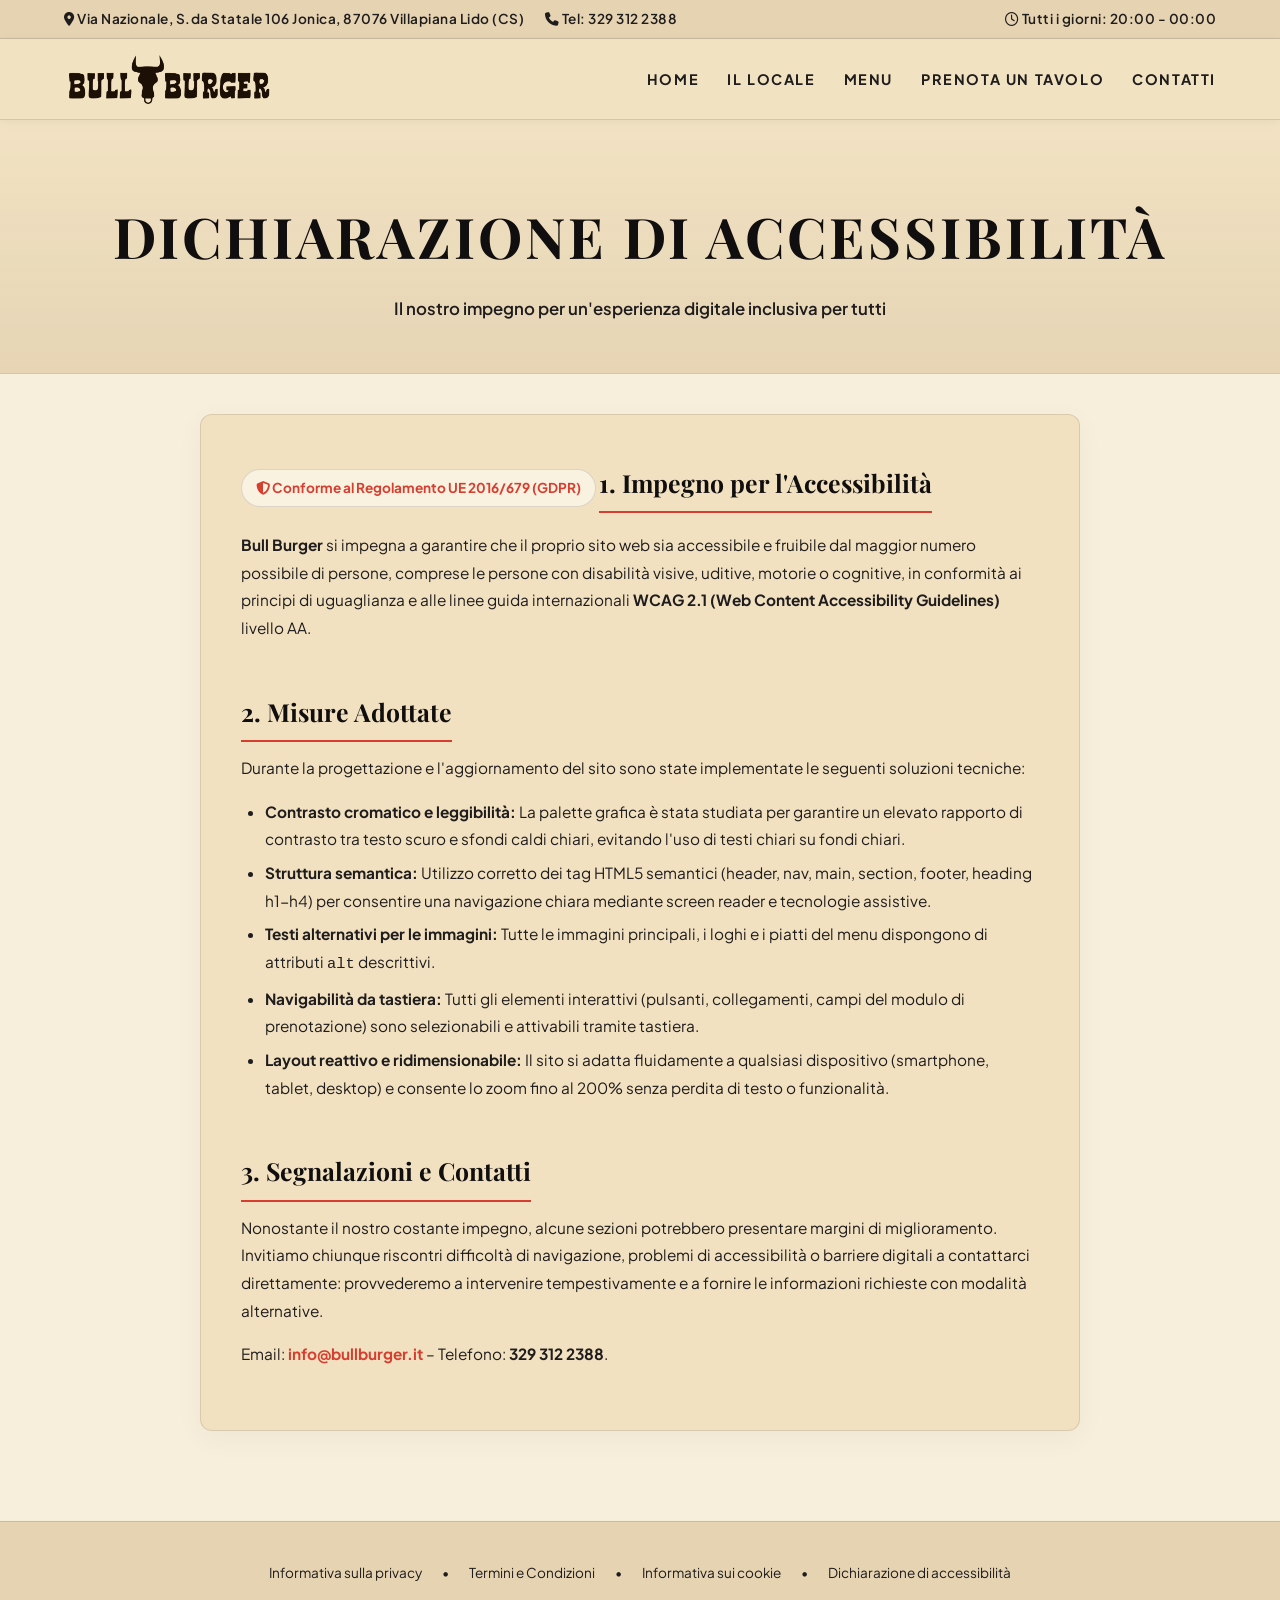
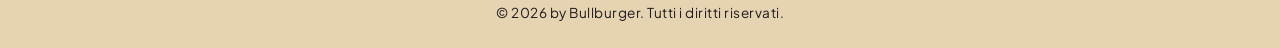
==== accessibilita.html @ 43a8c0fd "Messa a norma completa: Privacy Policy, Termini, Cookie Policy, Accessibilita e banner GDPR" ====
<!DOCTYPE html>
<html lang="it">
<head>
  <meta charset="UTF-8">
  <meta name="viewport" content="width=device-width, initial-scale=1.0">
  <title>DICHIARAZIONE DI ACCESSIBILITÀ | Bullburger</title>
  
  <!-- Favicon & Icona Safari / Apple Touch -->
  <link rel="icon" type="image/png" href="foto/icon.png">
  <link rel="shortcut icon" type="image/png" href="foto/icon.png">
  <link rel="apple-touch-icon" href="foto/icon.png">
  
  <!-- Font Google -->
  <link rel="preconnect" href="https://fonts.googleapis.com">
  <link rel="preconnect" href="https://fonts.gstatic.com" crossorigin>
  <link href="https://fonts.googleapis.com/css2?family=Playfair+Display:ital,wght@0,500;0,700;0,900;1,400&family=Plus+Jakarta+Sans:wght@300;400;500;600;700;800&display=swap" rel="stylesheet">
  
  <!-- Icone FontAwesome -->
  <link rel="stylesheet" href="https://cdnjs.cloudflare.com/ajax/libs/font-awesome/6.5.1/css/all.min.css">
  
  <!-- Stili -->
  <link rel="stylesheet" href="css/styles.css">

  <style>
    .legal-container {
      max-width: 920px;
      margin: 40px auto 90px;
      padding: 0 20px;
    }
    .legal-card {
      background-color: var(--bg-card, #f1e1c0);
      border: 1.5px solid var(--border-card, rgba(43, 39, 41, 0.12));
      border-radius: 12px;
      padding: 46px 40px;
      box-shadow: 0 8px 30px rgba(0, 0, 0, 0.04);
      color: var(--text-dark, #110e0f);
      line-height: 1.8;
    }
    .legal-card h2 {
      font-family: var(--font-serif);
      font-size: 1.55rem;
      margin: 32px 0 12px;
      color: var(--text-dark);
      border-bottom: 2px solid var(--accent-red);
      padding-bottom: 6px;
      display: inline-block;
    }
    .legal-card h2:first-of-type {
      margin-top: 0;
    }
    .legal-card h3 {
      font-size: 1.15rem;
      margin: 20px 0 8px;
      color: var(--text-dark);
    }
    .legal-card p, .legal-card ul {
      margin-bottom: 16px;
      font-size: 0.96rem;
      color: var(--text-main);
    }
    .legal-card ul {
      padding-left: 24px;
    }
    .legal-card li {
      margin-bottom: 6px;
    }
    .legal-badge {
      display: inline-block;
      background: #faf2e1;
      border: 1px solid rgba(43, 39, 41, 0.15);
      padding: 6px 14px;
      border-radius: 20px;
      font-size: 0.85rem;
      font-weight: 700;
      color: var(--accent-red);
      margin-bottom: 24px;
    }
    @media (max-width: 768px) {
      .legal-card {
        padding: 28px 20px;
      }
      .legal-card h2 {
        font-size: 1.35rem;
      }
    }
  </style>
</head>
<body>

  <!-- Barra Superiore Info Contatto -->
  <div class="top-bar">
    <div class="container">
      <div class="top-bar-contact">
        <span><i class="fa-solid fa-location-dot"></i> <a href="https://www.google.com/maps/place/Bull+Burger/@39.8053935,16.3968208,13z/data=!4m21!1m14!4m13!1m4!2m2!1d16.3879341!2d39.8195049!4e1!1m6!1m2!1s0x133f5fc4a03ec043:0x80ad513960d73089!2sBull+Burger,+Via+Nazionale,+S.da+Statale+106+Jonica,+87076+Villapiana+Lido+CS!2m2!1d16.4871083!2d39.8060219!3e0!3m5!1s0x133f5fc4a03ec043:0x80ad513960d73089!8m2!3d39.8060219!4d16.4871083!16s%2Fg%2F11gjj9by7s?entry=ttu" target="_blank" rel="noopener" class="topbar-address-link" data-contact-address>Via Nazionale, S.da Statale 106 Jonica, 87076 Villapiana Lido (CS)</a></span>
        <span><i class="fa-solid fa-phone"></i> Tel: <a href="tel:3293122388" data-contact-phone>329 312 2388</a></span>
      </div>
      <div class="top-bar-hours">
        <span><i class="fa-regular fa-clock"></i> <span data-contact-hours>Tutti i giorni: 20:00 - 00:00</span></span>
      </div>
    </div>
  </div>

  <!-- Barra di Navigazione Principale -->
  <nav class="navbar">
    <div class="container nav-container">
      <a href="index.html" class="brand-logo" aria-label="Bullburger Home">
        <img src="foto/logo-2.png" alt="Bullburger" class="navbar-logo-img">
      </a>

      <ul class="nav-links">
        <li><a href="index.html">HOME</a></li>
        <li><a href="index.html#il-locale">IL LOCALE</a></li>
        <li><a href="menu.html">MENU</a></li>
        <li><a href="prenota.html">PRENOTA UN TAVOLO</a></li>
        <li><a href="index.html#contatti">CONTATTI</a></li>
      </ul>

      <button class="mobile-toggle" aria-label="Menu Mobile">
        <i class="fa-solid fa-bars"></i>
      </button>
    </div>
  </nav>

  <!-- Banner Pagina -->
  <section class="page-banner">
    <div class="container">
      <h1 class="page-banner-title">DICHIARAZIONE DI ACCESSIBILITÀ</h1>
      <p class="page-banner-subtitle">Il nostro impegno per un'esperienza digitale inclusiva per tutti</p>
    </div>
  </section>

  <!-- Contenuto Legale -->
  <main class="legal-container">
    <div class="legal-card">
      <div class="legal-badge"><i class="fa-solid fa-shield-halved"></i> Conforme al Regolamento UE 2016/679 (GDPR)</div>
      
<h2>1. Impegno per l'Accessibilità</h2>
<p><strong>Bull Burger</strong> si impegna a garantire che il proprio sito web sia accessibile e fruibile dal maggior numero possibile di persone, comprese le persone con disabilità visive, uditive, motorie o cognitive, in conformità ai principi di uguaglianza e alle linee guida internazionali <strong>WCAG 2.1 (Web Content Accessibility Guidelines)</strong> livello AA.</p>

<h2>2. Misure Adottate</h2>
<p>Durante la progettazione e l'aggiornamento del sito sono state implementate le seguenti soluzioni tecniche:</p>
<ul>
  <li><strong>Contrasto cromatico e leggibilità:</strong> La palette grafica è stata studiata per garantire un elevato rapporto di contrasto tra testo scuro e sfondi caldi chiari, evitando l'uso di testi chiari su fondi chiari.</li>
  <li><strong>Struttura semantica:</strong> Utilizzo corretto dei tag HTML5 semantici (header, nav, main, section, footer, heading h1-h4) per consentire una navigazione chiara mediante screen reader e tecnologie assistive.</li>
  <li><strong>Testi alternativi per le immagini:</strong> Tutte le immagini principali, i loghi e i piatti del menu dispongono di attributi <code>alt</code> descrittivi.</li>
  <li><strong>Navigabilità da tastiera:</strong> Tutti gli elementi interattivi (pulsanti, collegamenti, campi del modulo di prenotazione) sono selezionabili e attivabili tramite tastiera.</li>
  <li><strong>Layout reattivo e ridimensionabile:</strong> Il sito si adatta fluidamente a qualsiasi dispositivo (smartphone, tablet, desktop) e consente lo zoom fino al 200% senza perdita di testo o funzionalità.</li>
</ul>

<h2>3. Segnalazioni e Contatti</h2>
<p>Nonostante il nostro costante impegno, alcune sezioni potrebbero presentare margini di miglioramento. Invitiamo chiunque riscontri difficoltà di navigazione, problemi di accessibilità o barriere digitali a contattarci direttamente: provvederemo a intervenire tempestivamente e a fornire le informazioni richieste con modalità alternative.</p>
<p>Email: <a href="mailto:info@bullburger.it" style="color: var(--accent-red); font-weight: 700;">info@bullburger.it</a> – Telefono: <strong>329 312 2388</strong>.</p>

    </div>
  </main>

  <!-- Footer -->
  <footer class="footer">
    <div class="container">
      <div class="footer-links">
        <a href="privacy.html">Informativa sulla privacy</a>
        <span>•</span>
        <a href="termini.html">Termini e Condizioni</a>
        <span>•</span>
        <a href="cookie.html">Informativa sui cookie</a>
        <span>•</span>
        <a href="accessibilita.html">Dichiarazione di accessibilità</a>
      </div>
      <p class="footer-copy">© 2026 by <span data-brand-name>Bullburger</span>. Tutti i diritti riservati.</p>
    </div>
  </footer>

  <script src="js/config.js"></script>
  <script src="js/script.js"></script>
</body>
</html>
---- css/styles.css ----
/* ==========================================================================
   SITO RISTORANTE - Bullburger
   Palette: Dark Earth / Warm Charcoal / Olive Green / Accent Tomato Red & Gold
   ========================================================================== */

:root {
  --bg-main: #f7eedb;
  --bg-secondary: #e5d3b2;
  --bg-card: #f1e1c0;
  --bg-olive: #736936;
  --bg-olive-dark: #5e552a;
  --text-main: #1f1c1d;
  --text-muted: #4a4447;
  --text-dark: #110e0f;
  --accent-red: #d63e30;
  --accent-gold: #d63e30;
  --accent-green: #25d366; /* WhatsApp Green */
  --accent-green-dark: #128c7e;
  --border-light: rgba(43, 39, 41, 0.15);
  --border-card: rgba(43, 39, 41, 0.12);
  --font-serif: 'Playfair Display', Georgia, serif;
  --font-sans: 'Plus Jakarta Sans', system-ui, -apple-system, sans-serif;
  --container-max: 1200px;
  --transition: all 0.3s cubic-bezier(0.16, 1, 0.3, 1);
}

*, *::before, *::after {
  box-sizing: border-box;
  margin: 0;
  padding: 0;
}

html {
  scroll-behavior: smooth;
  font-size: 16px;
  scroll-padding-top: 80px;
}

body {
  font-family: var(--font-sans);
  background-color: var(--bg-main);
  color: var(--text-main);
  line-height: 1.65;
  overflow-x: hidden;
  -webkit-font-smoothing: antialiased;
}

a {
  color: inherit;
  text-decoration: none;
  transition: var(--transition);
}

img {
  max-width: 100%;
  height: auto;
  display: block;
}

.container {
  width: 100%;
  max-width: var(--container-max);
  margin: 0 auto;
  padding: 0 24px;
}

/* ==========================================================================
   TOP BAR & NAVIGATION
   ========================================================================== */

.top-bar {
  background-color: var(--bg-secondary);
  color: var(--text-main);
  font-weight: 600;
  font-size: 0.85rem;
  letter-spacing: 0.5px;
  border-bottom: 1px solid var(--border-light);
  padding: 8px 0;
}

.top-bar .container {
  display: flex;
  justify-content: space-between;
  align-items: center;
  flex-wrap: wrap;
  gap: 12px;
}

.top-bar-contact span {
  margin-right: 18px;
}

.top-bar-contact span:last-child {
  margin-right: 0;
}

.top-bar-contact a:hover {
  color: var(--accent-gold);
}

.navbar {
  position: sticky;
  top: 0;
  z-index: 1000;
  background-color: rgba(241, 225, 192, 0.96);
  box-shadow: 0 2px 10px rgba(0, 0, 0, 0.05);
  box-shadow: 0 2px 10px rgba(0, 0, 0, 0.05);
  backdrop-filter: blur(12px);
  border-bottom: 1px solid var(--border-light);
  transition: var(--transition);
}

.navbar.scrolled {
  background-color: rgba(229, 211, 178, 0.98);
  box-shadow: 0 8px 24px rgba(0, 0, 0, 0.4);
}

.nav-container {
  display: flex;
  justify-content: space-between;
  align-items: center;
  height: 80px;
}

.brand-logo {
  display: flex;
  align-items: center;
}

.navbar-logo-img {
  height: 52px;
  max-height: 56px;
  width: auto;
  object-fit: contain;
  display: block;
}

.nav-links {
  display: flex;
  list-style: none;
  align-items: center;
  gap: 28px;
}

.nav-links a {
  font-size: 0.90rem;
  font-weight: 600;
  letter-spacing: 1.6px;
  text-transform: uppercase;
  color: var(--text-main); font-weight: 700;
  position: relative;
  padding: 6px 0;
}

.nav-links a:hover,
.nav-links a.active {
  color: var(--accent-red);
}

.nav-links a::after {
  content: '';
  position: absolute;
  bottom: 0;
  left: 0;
  width: 0%;
  height: 2px;
  background-color: var(--accent-red);
  transition: var(--transition);
}

.nav-links a:hover::after,
.nav-links a.active::after {
  width: 100%;
}

.mobile-toggle {
  display: none;
  background: none;
  border: none;
  color: var(--text-main);
  font-size: 1.8rem;
  cursor: pointer;
}

/* Floating Social Icons */
.floating-socials {
  position: fixed;
  right: 20px;
  top: 50%;
  transform: translateY(-50%);
  display: flex;
  flex-direction: column;
  gap: 14px;
  z-index: 999;
}

.social-circle {
  width: 44px;
  height: 44px;
  border-radius: 50%;
  background: rgba(255, 255, 255, 0.12);
  backdrop-filter: blur(8px);
  border: 1px solid rgba(255, 255, 255, 0.2);
  display: flex;
  align-items: center;
  justify-content: center;
  color: #fff;
  font-size: 1.15rem;
  transition: var(--transition);
}

.social-circle:hover {
  background: var(--accent-red);
  transform: scale(1.12);
}

/* ==========================================================================
   HERO SECTION (HOME)
   ========================================================================== */

.hero {
  position: relative;
  min-height: 85vh;
  display: flex;
  align-items: center;
  justify-content: center;
  text-align: center;
  background: linear-gradient(rgba(18, 15, 16, 0.60), rgba(18, 15, 16, 0.82)),
              url('https://images.unsplash.com/photo-1568901346375-23c9450c58cd?auto=format&fit=crop&w=1920&q=80') center/cover no-repeat;
  padding: 80px 20px 60px;
}

.hero-content {
  max-width: 800px;
  display: flex;
  flex-direction: column;
  align-items: center;
}

.hero-logo-container {
  margin-bottom: 24px;
  width: 100%;
}

.hero-logo-img {
  max-width: 580px;
  width: 95%;
  height: auto;
  margin: 0 auto;
  display: block;
  animation: logoMaterialize 1.4s cubic-bezier(0.16, 1, 0.3, 1) forwards;
  will-change: transform, opacity, filter;
}

@keyframes logoMaterialize {
  0% {
    opacity: 0;
    transform: scale(0.72) translateY(28px);
    filter: blur(14px) brightness(1.7) drop-shadow(0 0 35px rgba(255, 255, 255, 0.85));
  }
  65% {
    opacity: 0.95;
    transform: scale(1.03) translateY(-4px);
    filter: blur(2px) brightness(1.15) drop-shadow(0 0 16px rgba(255, 255, 255, 0.4));
  }
  100% {
    opacity: 1;
    transform: scale(1) translateY(0);
    filter: blur(0px) brightness(1) drop-shadow(0 6px 22px rgba(0, 0, 0, 0.7));
  }
}

.hero-buttons-stack {
  display: flex;
  flex-direction: column;
  gap: 16px;
  align-items: center;
  width: 100%;
  max-width: 320px;
  margin-top: 10px;
  animation: heroButtonsFadeIn 0.9s 0.5s cubic-bezier(0.16, 1, 0.3, 1) both;
}

@keyframes heroButtonsFadeIn {
  0% {
    opacity: 0;
    transform: translateY(20px);
  }
  100% {
    opacity: 1;
    transform: translateY(0);
  }
}

/* Hero Action Buttons */
.hero-buttons-stack {
  display: flex;
  flex-direction: column;
  gap: 16px;
  align-items: center;
  width: 100%;
  max-width: 320px;
  margin-top: 10px;
}

.btn-primary {
  display: block;
  width: 100%;
  padding: 15px 36px;
  background-color: var(--accent-red);
  color: #fff;
  border: 1px solid var(--accent-red);
  font-size: 0.95rem;
  font-weight: 700;
  letter-spacing: 2.5px;
  text-transform: uppercase;
  border-radius: 4px;
  text-align: center;
  cursor: pointer;
  box-shadow: 0 6px 20px rgba(209, 56, 43, 0.35);
  transition: var(--transition);
}

.btn-primary:hover {
  background-color: #b52a1f;
  border-color: #b52a1f;
  transform: translateY(-2px);
  box-shadow: 0 10px 24px rgba(209, 56, 43, 0.5);
}

.btn-secondary-hero {
  display: block;
  width: 100%;
  padding: 14px 36px;
  background-color: var(--bg-card);
  color: var(--text-dark);
  border: 2px solid var(--accent-red);
  font-weight: 800;
  font-size: 0.95rem;
  font-weight: 700;
  letter-spacing: 2.5px;
  text-transform: uppercase;
  border-radius: 4px;
  text-align: center;
  cursor: pointer;
  backdrop-filter: blur(8px);
  box-shadow: 0 6px 18px rgba(0, 0, 0, 0.4);
  transition: var(--transition);
}

.btn-secondary-hero:hover {
  background-color: var(--accent-red);
  color: #fff;
  transform: translateY(-2px);
  box-shadow: 0 10px 24px rgba(214, 175, 93, 0.4);
}

/* ==========================================================================
   PAGE BANNER (FOR SUBPAGES)
   ========================================================================== */

.page-banner {
  padding: 70px 20px 50px;
  text-align: center;
  background: linear-gradient(rgba(241, 225, 192, 0.88), rgba(229, 211, 178, 0.95)),
              url('https://images.unsplash.com/photo-1586190848861-99aa4a171e90?auto=format&fit=crop&w=1920&q=80') center/cover no-repeat;
  border-bottom: 1px solid var(--border-light);
}

.page-banner-title {
  font-family: var(--font-serif);
  font-size: clamp(2.2rem, 5vw, 3.5rem);
  font-weight: 700;
  letter-spacing: 3px;
  text-transform: uppercase;
  color: var(--text-dark);
  margin-bottom: 12px;
}

.page-banner-subtitle {
  font-size: 1.05rem;
  color: var(--text-main); font-weight: 600;
  max-width: 700px;
  margin: 0 auto;
}

/* ==========================================================================
   SECTIONS: HIGHLIGHTS, STORY, PHILOSOPHY, GALLERY
   ========================================================================== */

.highlights-section {
  padding: 90px 0;
  background-color: var(--bg-secondary);
}

.highlights-grid {
  display: grid;
  grid-template-columns: repeat(3, 1fr);
  gap: 36px;
}

.highlight-card {
  padding: 36px 30px;
  background-color: var(--bg-card);
  border: 1px solid var(--border-card);
  border-radius: 6px;
  display: flex;
  flex-direction: column;
  transition: var(--transition);
}

.highlight-card:hover {
  transform: translateY(-6px);
  border-color: var(--accent-gold);
}

.highlight-num {
  font-family: var(--font-serif);
  font-size: 2.4rem;
  color: var(--accent-gold);
  font-weight: 700;
  line-height: 1;
  margin-bottom: 16px;
}

.highlight-title {
  font-family: var(--font-serif);
  font-size: 1.15rem;
  letter-spacing: 1.5px;
  text-transform: uppercase;
  color: var(--text-dark);
  margin-bottom: 16px;
  line-height: 1.35;
}

.highlight-text {
  font-size: 0.92rem;
  color: var(--text-muted);
  line-height: 1.7;
}

.story-section {
  padding: 100px 0;
  background: var(--bg-olive) url('https://images.unsplash.com/photo-1541544741938-0af808871cc0?auto=format&fit=crop&w=1920&q=80') center/cover no-repeat;
  background-blend-mode: multiply;
  color: #f7f5ef;
  position: relative;
}

.story-section .section-title {
  color: #f7f5ef;
}

.story-card {
  max-width: 900px;
  margin: 0 auto;
  background: rgba(45, 42, 23, 0.85);
  backdrop-filter: blur(6px);
  padding: 60px 48px;
  border-radius: 8px;
  border: 1px solid rgba(255, 255, 255, 0.15);
  box-shadow: 0 16px 40px rgba(0, 0, 0, 0.4);
}

.story-card p {
  font-family: var(--font-sans);
  font-size: 1rem;
  line-height: 1.85;
  margin-bottom: 24px;
  color: #ede9de !important;
  text-align: justify;
}

.story-card p:last-child {
  margin-bottom: 0;
}

.philosophy-section {
  padding: 110px 0;
  background-color: var(--bg-main);
  text-align: center;
}

.philosophy-container {
  max-width: 860px;
  margin: 0 auto;
}

.philosophy-text {
  font-size: 1.05rem;
  line-height: 1.9;
  color: var(--text-muted);
  text-align: justify;
}

.gallery-section {
  padding: 90px 0;
  background-color: var(--bg-secondary);
}

.gallery-grid {
  display: grid;
  grid-template-columns: repeat(4, 1fr);
  gap: 20px;
  margin-top: 40px;
}

.gallery-item {
  position: relative;
  border-radius: 6px;
  overflow: hidden;
  aspect-ratio: 1 / 1;
  box-shadow: 0 6px 18px rgba(0,0,0,0.3);
  cursor: pointer;
}

.gallery-item img {
  width: 100%;
  height: 100%;
  object-fit: cover;
  transition: transform 0.5s ease;
}

.gallery-item:hover img {
  transform: scale(1.08);
}

.gallery-overlay {
  position: absolute;
  inset: 0;
  background: linear-gradient(to top, rgba(0,0,0,0.8) 0%, transparent 60%);
  opacity: 0;
  display: flex;
  align-items: flex-end;
  padding: 18px;
  transition: var(--transition);
}

.gallery-item:hover .gallery-overlay {
  opacity: 1;
}

.gallery-caption {
  font-size: 0.9rem;
  font-weight: 600;
  color: #fff;
}

/* ==========================================================================
   MENU SECTION (FULL MENU)
   ========================================================================== */

.menu-section {
  padding: 70px 0 110px;
  background-color: var(--bg-main);
}

.menu-tabs {
  display: flex;
  justify-content: center;
  gap: 10px;
  flex-wrap: wrap;
  margin-bottom: 50px;
}

.menu-tab-btn {
  background: var(--bg-card);
  border: 1px solid var(--border-light);
  color: var(--text-muted);
  padding: 10px 20px;
  border-radius: 30px;
  font-size: 0.85rem;
  font-weight: 600;
  letter-spacing: 1px;
  cursor: pointer;
  transition: var(--transition);
}

.menu-tab-btn:hover,
.menu-tab-btn.active {
  background: var(--accent-red);
  color: #fff;
  border-color: var(--accent-red);
  box-shadow: 0 4px 14px rgba(209, 56, 43, 0.4);
}

.menu-category-group {
  margin-bottom: 60px;
}

.category-title {
  font-family: var(--font-serif);
  font-size: 1.8rem;
  letter-spacing: 2px;
  color: var(--text-dark);
  text-transform: uppercase;
  margin-bottom: 6px;
}

.category-subtitle {
  font-size: 0.95rem;
  color: var(--accent-gold);
  margin-bottom: 28px;
  font-style: italic;
}

.menu-items-grid {
  display: grid;
  grid-template-columns: repeat(2, 1fr);
  gap: 24px;
}

.menu-card {
  display: flex;
  justify-content: space-between;
  gap: 20px;
  background-color: var(--bg-secondary);
  border: 1px solid var(--border-card);
  padding: 22px;
  border-radius: 6px;
  transition: var(--transition);
}

.menu-card:hover {
  background-color: var(--bg-card);
  border-color: rgba(255, 255, 255, 0.18);
  transform: translateY(-3px);
}

.menu-card-info {
  flex: 1;
}

.menu-item-header {
  display: flex;
  justify-content: space-between;
  align-items: baseline;
  gap: 12px;
  margin-bottom: 8px;
}

.menu-item-name {
  font-family: var(--font-serif);
  font-size: 1.15rem;
  font-weight: 700;
  color: var(--text-dark);
}

.menu-item-price {
  font-size: 1rem;
  font-weight: 700;
  color: var(--accent-gold);
  white-space: nowrap;
}

.menu-item-desc {
  font-size: 0.88rem;
  color: var(--text-muted);
  line-height: 1.5;
  margin-bottom: 12px;
}

.menu-tags {
  display: flex;
  gap: 6px;
  flex-wrap: wrap;
}

.tag-badge {
  font-size: 0.72rem;
  padding: 3px 10px;
  background: rgba(0, 0, 0, 0.08);
  border-radius: 20px;
  color: var(--text-dark); font-weight: 600;
  letter-spacing: 0.5px;
}

.menu-card-thumb {
  width: 90px;
  height: 90px;
  border-radius: 6px;
  overflow: hidden;
  flex-shrink: 0;
}

.menu-card-thumb img {
  width: 100%;
  height: 100%;
  object-fit: cover;
}

/* ==========================================================================
   PRENOTAZIONE & WHATSAPP BANNER (PRENOTA.HTML)
   ========================================================================= */

.booking-section {
  padding: 70px 0 100px;
  background-color: var(--bg-main);
}

.booking-wrapper {
  display: grid;
  grid-template-columns: 1.25fr 0.75fr;
  gap: 40px;
  align-items: start;
}

.reservation-box {
  background-color: var(--bg-card);
  padding: 44px 36px;
  border-radius: 8px;
  border: 1px solid var(--border-card);
  box-shadow: 0 12px 32px rgba(0,0,0,0.3);
  position: relative;
}

.whatsapp-notice-card {
  background: rgba(37, 211, 102, 0.1);
  border-left: 4px solid var(--accent-green);
  padding: 16px 20px;
  border-radius: 4px;
  margin-bottom: 28px;
  display: flex;
  gap: 14px;
  align-items: center;
}

.whatsapp-notice-card i {
  font-size: 1.8rem;
  color: var(--accent-green);
  flex-shrink: 0;
}

.whatsapp-notice-card p {
  font-size: 0.92rem;
  color: #0f5132; font-weight: 600;
  line-height: 1.5;
  margin: 0;
}

.form-title {
  font-family: var(--font-serif);
  font-size: 1.6rem;
  letter-spacing: 1px;
  color: #110e0f !important;
  margin-bottom: 8px;
}

.form-subtitle {
  color: #4a4447 !important;
  font-size: 0.92rem;
  margin-bottom: 24px;
}

.form-grid {
  display: grid;
  grid-template-columns: 1fr 1fr;
  gap: 16px;
  margin-bottom: 16px;
}

.form-grid {
  display: grid;
  grid-template-columns: 1fr 1fr;
  gap: 20px;
  margin-bottom: 16px;
  align-items: flex-end; /* Allinea perfettamente alla base tutti i campi della stessa riga */
}

.form-group {
  margin-bottom: 18px;
  display: flex;
  flex-direction: column;
  justify-content: flex-end;
}

.form-group label {
  color: var(--text-dark);
  font-weight: 700;
  display: flex;
  align-items: flex-end;
  min-height: 28px; /* Garantisce che etichette su 1 o 2 righe abbiano sempre la stessa altezza */
  font-size: 0.82rem;
  font-weight: 600;
  letter-spacing: 1px;
  text-transform: uppercase;
  color: var(--text-muted);
  margin-bottom: 8px;
  line-height: 1.3;
}

.form-group input,
.form-group select {
  width: 100%;
  height: 48px;
  padding: 0 16px;
  background-color: #faf2e1 !important;
  border: 1.5px solid rgba(43, 39, 41, 0.25) !important;
  color: #110e0f !important;
  border-radius: 6px;
  font-family: inherit;
  font-size: 0.95rem;
  font-weight: 600;
  outline: none;
  box-sizing: border-box;
  color-scheme: light;
  transition: var(--transition);
}

.form-group textarea {
  width: 100%;
  padding: 14px 16px;
  background-color: #faf2e1 !important;
  border: 1.5px solid rgba(43, 39, 41, 0.25) !important;
  color: #110e0f !important;
  border-radius: 6px;
  font-family: inherit;
  font-size: 0.95rem;
  font-weight: 600;
  outline: none;
  box-sizing: border-box;
  color-scheme: light;
  transition: var(--transition);
}

.form-group input:focus,
.form-group select:focus,
.form-group textarea:focus {
  border-color: var(--accent-red) !important;
  background-color: #fffdf7 !important;
  box-shadow: 0 0 0 3px rgba(214, 62, 48, 0.15);
}

.booking-info-box {
  background-color: var(--bg-secondary);
  padding: 36px 30px;
  border-radius: 8px;
  border: 1px solid var(--border-card);
  display: flex;
  flex-direction: column;
  gap: 24px;
}

.info-item {
  display: flex;
  gap: 16px;
  align-items: flex-start;
}

.info-icon {
  font-size: 1.3rem;
  color: var(--accent-gold);
  margin-top: 2px;
}

.info-content h4 {
  font-family: var(--font-serif);
  font-size: 1.1rem;
  color: var(--text-dark);
  margin-bottom: 4px;
}

.info-content p {
  font-size: 0.92rem;
  color: var(--text-muted);
  line-height: 1.6;
}

/* Success Confirmation Overlay Card */
/* Box di Conferma Immediata Prenotazione (Tema Chiaro, No WhatsApp) */
.booking-success-box {
  background-color: var(--bg-card) !important;
  border: 2px solid var(--accent-red) !important;
  border-radius: 12px !important;
  padding: 36px 28px !important;
  text-align: center !important;
  color: var(--text-dark) !important;
  box-shadow: 0 10px 30px rgba(0, 0, 0, 0.08) !important;
  display: none;
}

.success-icon {
  width: 64px;
  height: 64px;
  border-radius: 50%;
  background-color: rgba(37, 211, 102, 0.15);
  color: var(--accent-green);
  font-size: 2.2rem;
  display: flex;
  align-items: center;
  justify-content: center;
  margin: 0 auto 16px;
}

.success-title {
  font-family: var(--font-serif);
  font-size: 1.8rem;
  font-weight: 800;
  color: var(--text-dark) !important;
  margin-bottom: 8px;
}

.success-subtitle {
  color: var(--text-main) !important;
  font-size: 1rem;
  font-weight: 500;
  margin-bottom: 20px;
}

.booking-summary-pill {
  display: inline-block;
  background-color: #faf2e1;
  border: 1px solid rgba(43, 39, 41, 0.2);
  color: var(--text-dark);
  padding: 8px 18px;
  border-radius: 25px;
  font-size: 0.95rem;
  font-weight: 700;
  margin-bottom: 20px;
}

.booking-confirmed-card {
  background-color: #faf2e1;
  border: 1px solid rgba(43, 39, 41, 0.15);
  border-radius: 8px;
  padding: 16px 20px;
  margin-bottom: 18px;
  text-align: left;
}

.confirmed-row {
  display: flex;
  justify-content: space-between;
  align-items: center;
  padding: 8px 0;
  border-bottom: 1px solid rgba(43, 39, 41, 0.08);
  font-size: 0.95rem;
  color: var(--text-dark);
}

.confirmed-row:last-child {
  border-bottom: none;
}

.row-label {
  color: var(--text-muted);
  font-weight: 500;
}

.code-value {
  color: var(--accent-red);
  font-weight: 700;
  letter-spacing: 0.5px;
}

.booking-note {
  font-size: 0.88rem;
  color: var(--text-muted);
}

.booking-note a {
  color: var(--accent-red);
  font-weight: 700;
}

.whatsapp-success-message i {
  color: var(--accent-green);
  font-size: 1.4rem;
  margin-right: 8px;
  vertical-align: middle;
}

/* ==========================================================================
   PANNELLO GESTIONE PRENOTAZIONI (ADMIN / DASHBOARD)
   ========================================================================== */

.admin-header {
  display: flex;
  justify-content: space-between;
  align-items: center;
  flex-wrap: wrap;
  gap: 16px;
  margin-bottom: 30px;
  padding-bottom: 20px;
  border-bottom: 1px solid var(--border-light);
}

.admin-filters {
  display: flex;
  gap: 10px;
  flex-wrap: wrap;
}

.admin-filter-btn {
  background: var(--bg-card);
  border: 1px solid var(--border-light);
  color: var(--text-muted);
  padding: 8px 16px;
  border-radius: 20px;
  font-size: 0.85rem;
  cursor: pointer;
  transition: var(--transition);
}

.admin-filter-btn.active,
.admin-filter-btn:hover {
  background: var(--accent-gold);
  color: #1a1718;
  font-weight: 600;
}

.booking-cards-list {
  display: flex;
  flex-direction: column;
  gap: 18px;
}

.admin-card {
  background-color: var(--bg-card);
  border: 1px solid var(--border-card);
  border-radius: 8px;
  padding: 24px;
  display: grid;
  grid-template-columns: 1fr auto;
  gap: 24px;
  align-items: center;
  transition: var(--transition);
}

.admin-card:hover {
  border-color: rgba(255, 255, 255, 0.2);
  transform: translateY(-2px);
}

.admin-card.status-confermato {
  border-left: 5px solid var(--accent-green);
}

.admin-card.status-rifiutato {
  border-left: 5px solid var(--accent-red);
}

.admin-card.status-attesa {
  border-left: 5px solid var(--accent-gold);
}

.admin-card-header {
  display: flex;
  align-items: center;
  gap: 14px;
  margin-bottom: 10px;
}

.admin-card-name {
  font-family: var(--font-serif);
  font-size: 1.35rem;
  color: var(--text-dark);
  font-weight: 700;
}

.status-badge {
  font-size: 0.75rem;
  padding: 4px 10px;
  border-radius: 20px;
  font-weight: 700;
  text-transform: uppercase;
  letter-spacing: 0.5px;
}

.badge-attesa {
  background: rgba(214, 175, 93, 0.18);
  color: var(--accent-gold);
}

.badge-confermato {
  background: rgba(37, 211, 102, 0.18);
  color: var(--accent-green);
}

.badge-rifiutato {
  background: rgba(209, 56, 43, 0.18);
  color: #ff786b;
}

.admin-card-details {
  display: flex;
  flex-wrap: wrap;
  gap: 18px;
  color: var(--text-muted);
  font-size: 0.92rem;
  margin-bottom: 10px;
}

.admin-card-details span {
  display: flex;
  align-items: center;
  gap: 6px;
}

.admin-card-details i {
  color: var(--accent-gold);
}

.admin-card-notes {
  font-size: 0.88rem;
  color: #d1cbc3;
  background: rgba(0, 0, 0, 0.25);
  padding: 10px 14px;
  border-radius: 4px;
  margin-top: 8px;
  border-left: 2px solid var(--border-light);
}

.admin-actions {
  display: flex;
  flex-direction: column;
  gap: 10px;
  min-width: 220px;
}

.btn-whatsapp-confirm {
  display: flex;
  align-items: center;
  justify-content: center;
  gap: 8px;
  background-color: var(--accent-green);
  color: #fff;
  padding: 11px 18px;
  border-radius: 4px;
  font-size: 0.85rem;
  font-weight: 700;
  letter-spacing: 0.5px;
  text-transform: uppercase;
  border: none;
  cursor: pointer;
  box-shadow: 0 4px 12px rgba(37, 211, 102, 0.3);
  transition: var(--transition);
}

.btn-whatsapp-confirm:hover {
  background-color: #1eb956;
  transform: translateY(-2px);
  box-shadow: 0 6px 16px rgba(37, 211, 102, 0.45);
}

.btn-whatsapp-reject {
  display: flex;
  align-items: center;
  justify-content: center;
  gap: 8px;
  background-color: rgba(209, 56, 43, 0.15);
  color: #ff786b;
  border: 1px solid rgba(209, 56, 43, 0.4);
  padding: 9px 16px;
  border-radius: 4px;
  font-size: 0.82rem;
  font-weight: 600;
  cursor: pointer;
  transition: var(--transition);
}

.btn-whatsapp-reject:hover {
  background-color: var(--accent-red);
  color: #fff;
}

/* ==========================================================================
   CONTATTACI SECTION (HOME)
   ========================================================================== */

.contact-section {
  padding: 100px 0 80px;
  background-color: var(--bg-secondary);
}

.contact-grid {
  display: grid;
  grid-template-columns: repeat(3, 1fr);
  gap: 36px;
  text-align: center;
  margin-bottom: 50px;
}

.contact-box {
  background-color: var(--bg-card);
  padding: 36px 24px;
  border-radius: 6px;
  border: 1px solid var(--border-card);
}

.contact-box-title {
  font-family: var(--font-serif);
  font-size: 1.25rem;
  letter-spacing: 2px;
  text-transform: uppercase;
  color: var(--text-dark);
  margin-bottom: 16px;
}

.contact-box p {
  color: var(--text-muted);
  font-size: 0.95rem;
  line-height: 1.6;
}

.map-wrapper {
  border-radius: 8px;
  overflow: hidden;
  box-shadow: 0 12px 32px rgba(0,0,0,0.4);
  border: 1px solid var(--border-card);
}

.map-wrapper iframe {
  width: 100%;
  height: 400px;
  border: none;
  display: block;
}

/* ==========================================================================
   FOOTER
   ========================================================================== */

.footer {
  background-color: var(--bg-secondary);
  padding: 40px 0 24px;
  border-top: 1px solid var(--border-light);
  font-size: 0.85rem;
  color: var(--text-main);
  text-align: center;
}

.footer-links {
  display: flex;
  justify-content: center;
  gap: 20px;
  flex-wrap: wrap;
  margin-bottom: 18px;
}

.footer-links a:hover {
  color: var(--accent-red);
}

.footer-copy {
  letter-spacing: 0.5px;
}

/* ==========================================================================
   RESPONSIVE DESIGN
   ========================================================================== */

@media (max-width: 992px) {
  .highlights-grid,
  .contact-grid,
  .booking-wrapper,
  .admin-card {
    grid-template-columns: 1fr;
  }

  .admin-actions {
    flex-direction: row;
    width: 100%;
  }

  .gallery-grid {
    grid-template-columns: repeat(2, 1fr);
  }

  .menu-items-grid {
    grid-template-columns: 1fr;
  }
}

@media (max-width: 768px) {
  .top-bar {
    text-align: center;
  }

  .top-bar .container {
    justify-content: center;
  }

  .mobile-toggle {
    display: block;
  }

  .nav-links {
    position: absolute;
    top: 80px;
    left: 0;
    width: 100%;
    background-color: var(--bg-card);
    flex-direction: column;
    padding: 24px 0;
    gap: 20px;
    border-bottom: 1px solid var(--border-light);
    transform: translateY(-120%);
    opacity: 0;
    pointer-events: none;
    transition: var(--transition);
  }

  .nav-links.active {
    transform: translateY(0);
    opacity: 1;
    pointer-events: auto;
  }

  .floating-socials {
    display: none;
  }

  .form-grid {
    grid-template-columns: 1fr;
  }

  .story-card {
    padding: 36px 24px;
  }
}


/* ==========================================================================
   DASHBOARD TAVOLI 2 COLONNE: CONFERMATI A SINISTRA, IN ARRIVO A DESTRA
   ========================================================================== */

.admin-columns-grid {
  display: grid;
  grid-template-columns: 1fr 1fr;
  gap: 30px;
  align-items: start;
}

.admin-column {
  background-color: var(--bg-secondary);
  border: 1px solid var(--border-card);
  border-radius: 8px;
  padding: 24px;
}

.column-header {
  display: flex;
  justify-content: space-between;
  align-items: center;
  padding-bottom: 16px;
  margin-bottom: 20px;
  border-bottom: 1px solid var(--border-light);
}

.column-title {
  font-family: var(--font-serif);
  font-size: 1.35rem;
  color: var(--text-dark);
  display: flex;
  align-items: center;
  gap: 10px;
}

.column-badge {
  background: rgba(255, 255, 255, 0.1);
  padding: 3px 12px;
  border-radius: 20px;
  font-size: 0.85rem;
  font-weight: 700;
  color: var(--accent-gold);
}

.table-card {
  background-color: var(--bg-card);
  border: 1px solid var(--border-card);
  border-radius: 6px;
  padding: 20px;
  margin-bottom: 16px;
  transition: var(--transition);
}

.table-card:hover {
  border-color: rgba(255, 255, 255, 0.25);
  transform: translateY(-2px);
}

.table-card-confirmed {
  border-left: 5px solid var(--accent-green);
}

.table-card-pending {
  border-left: 5px solid var(--accent-gold);
}

.table-card-header {
  display: flex;
  justify-content: space-between;
  align-items: baseline;
  margin-bottom: 8px;
}

.table-card-name {
  font-family: var(--font-serif);
  font-size: 1.2rem;
  color: var(--text-dark);
  font-weight: 700;
}

.table-time-tag {
  color: var(--accent-gold);
  font-weight: 700;
  font-size: 0.95rem;
}

.table-card-info {
  display: flex;
  flex-wrap: wrap;
  gap: 14px;
  font-size: 0.88rem;
  color: var(--text-muted);
  margin-bottom: 12px;
}

.table-card-info span {
  display: flex;
  align-items: center;
  gap: 6px;
}

.btn-remove-booking {
  background-color: rgba(209, 56, 43, 0.15);
  color: #ff786b;
  border: 1px solid rgba(209, 56, 43, 0.4);
  padding: 8px 14px;
  border-radius: 4px;
  font-size: 0.80rem;
  font-weight: 600;
  cursor: pointer;
  display: inline-flex;
  align-items: center;
  gap: 6px;
  transition: var(--transition);
}

.btn-remove-booking:hover {
  background-color: var(--accent-red);
  color: #fff;
}

.btn-whatsapp-chat {
  background-color: rgba(37, 211, 102, 0.15);
  color: var(--accent-green);
  border: 1px solid rgba(37, 211, 102, 0.4);
  padding: 8px 14px;
  border-radius: 4px;
  font-size: 0.80rem;
  font-weight: 600;
  cursor: pointer;
  display: inline-flex;
  align-items: center;
  gap: 6px;
  transition: var(--transition);
}

.btn-whatsapp-chat:hover {
  background-color: var(--accent-green);
  color: #fff;
}

@media (max-width: 992px) {
  .admin-columns-grid {
    grid-template-columns: 1fr;
  }
}


/* Date Navigator Bar in Colonna Sinistra (Tavoli Confermati) */
.date-navigator-bar {
  display: flex;
  align-items: center;
  justify-content: space-between;
  background: rgba(0, 0, 0, 0.4);
  border: 1px solid var(--border-light);
  border-radius: 6px;
  padding: 10px 14px;
  margin-bottom: 20px;
  gap: 10px;
  flex-wrap: wrap;
}

.date-nav-controls {
  display: flex;
  align-items: center;
  gap: 8px;
  flex: 1;
}

.date-nav-arrow {
  background: var(--bg-card);
  border: 1px solid var(--border-light);
  color: #fff;
  width: 36px;
  height: 36px;
  border-radius: 4px;
  display: flex;
  align-items: center;
  justify-content: center;
  cursor: pointer;
  transition: var(--transition);
}

.date-nav-arrow:hover {
  background: var(--accent-gold);
  color: #1a1718;
  border-color: var(--accent-gold);
}

.date-input-field {
  background: var(--bg-card);
  border: 1px solid var(--border-light);
  color: var(--text-dark);
  padding: 8px 12px;
  border-radius: 4px;
  font-family: inherit;
  font-size: 0.90rem;
  color-scheme: dark;
  outline: none;
  cursor: pointer;
  transition: var(--transition);
}

.date-input-field:focus {
  border-color: var(--accent-gold);
}

.date-nav-today-btn {
  background: rgba(214, 175, 93, 0.15);
  border: 1px solid var(--accent-gold);
  color: var(--accent-gold);
  padding: 7px 14px;
  border-radius: 4px;
  font-size: 0.82rem;
  font-weight: 700;
  cursor: pointer;
  transition: var(--transition);
}

.date-nav-today-btn:hover {
  background: var(--accent-gold);
  color: #1a1718;
}

.date-display-friendly {
  font-size: 0.92rem;
  font-weight: 600;
  color: var(--accent-gold);
  margin-bottom: 16px;
  padding-left: 4px;
}


/* Scambiatore di Data in Alto al Tab Tavoli Confermati */
.date-switcher-box {
  background: #1e1a1c;
  border: 1px solid var(--accent-gold);
  border-radius: 8px;
  padding: 16px;
  margin-bottom: 20px;
  box-shadow: 0 4px 16px rgba(0, 0, 0, 0.3);
}

.date-switcher-row {
  display: flex;
  align-items: center;
  justify-content: space-between;
  gap: 12px;
  flex-wrap: wrap;
}

.date-nav-btn {
  background: var(--bg-card);
  color: var(--text-dark);
  border: 1px solid var(--border-light);
  padding: 8px 14px;
  border-radius: 6px;
  cursor: pointer;
  font-size: 0.90rem;
  font-weight: 600;
  display: inline-flex;
  align-items: center;
  gap: 6px;
  transition: var(--transition);
}

.date-nav-btn:hover {
  background: var(--accent-gold);
  color: #1a1718;
  border-color: var(--accent-gold);
}

.date-picker-large {
  background: #2b2527;
  color: var(--text-dark);
  border: 1px solid var(--border-light);
  padding: 8px 14px;
  border-radius: 6px;
  font-family: inherit;
  font-size: 1rem;
  font-weight: 600;
  color-scheme: dark;
  outline: none;
  cursor: pointer;
  transition: var(--transition);
}

.date-picker-large:focus {
  border-color: var(--accent-gold);
}

.date-status-subbar {
  display: flex;
  justify-content: space-between;
  align-items: center;
  margin-top: 12px;
  padding-top: 10px;
  border-top: 1px solid rgba(255, 255, 255, 0.08);
  font-size: 0.88rem;
}

.day-group-header {
  font-family: var(--font-serif);
  font-size: 1.15rem;
  color: var(--accent-gold);
  padding: 10px 0 6px;
  margin-top: 14px;
  margin-bottom: 10px;
  border-bottom: 1px dashed rgba(214, 175, 93, 0.4);
  display: flex;
  align-items: center;
  gap: 8px;
}

.form-group input::placeholder,
.form-group textarea::placeholder {
  color: #766f73 !important;
  opacity: 1;
}


/* ==========================================================================
   OTTIMIZZAZIONE MOBILE (SMARTPHONE & TABLET)
   ========================================================================== */

@media (max-width: 768px) {
  /* Navbar compatta per non rubare spazio su mobile */
  .nav-container {
    height: 64px;
  }
  .navbar-logo-img {
    height: 42px;
    max-height: 46px;
  }

  /* Spaziatura generale pagine */
  .container {
    padding: 0 16px;
  }

  /* Menu Page: Categorie a scorrimento orizzontale touch */
  .menu-section {
    padding: 30px 0 60px;
  }
  .menu-tabs {
    display: flex;
    justify-content: flex-start;
    gap: 8px;
    overflow-x: auto;
    flex-wrap: nowrap;
    padding: 4px 16px 14px;
    margin: 0 -16px 24px;
    -webkit-overflow-scrolling: touch;
    scrollbar-width: none;
  }
  .menu-tabs::-webkit-scrollbar {
    display: none;
  }
  .menu-tab-btn {
    flex-shrink: 0;
    padding: 8px 16px;
    font-size: 0.80rem;
    white-space: nowrap;
    border-radius: 20px;
  }

  .menu-category-group {
    margin-bottom: 40px;
  }
  .category-title {
    font-size: 1.45rem;
    letter-spacing: 1px;
    margin-bottom: 4px;
  }
  .category-subtitle {
    font-size: 0.88rem;
    color: var(--text-muted);
    font-style: normal;
    margin-bottom: 18px;
    line-height: 1.4;
  }

  /* Card menu ottimizzate per mobile: disposizione verticale pulita */
  .menu-items-grid {
    gap: 14px;
  }
  .menu-card {
    padding: 16px;
    border-radius: 10px;
    gap: 14px;
    box-shadow: 0 2px 8px rgba(0, 0, 0, 0.04);
  }
  .menu-item-header {
    flex-direction: column;
    align-items: flex-start;
    gap: 4px;
    margin-bottom: 8px;
  }
  .menu-item-name {
    font-size: 1.15rem;
    font-weight: 800;
    color: var(--text-dark);
    line-height: 1.25;
  }
  .menu-item-price {
    font-size: 0.92rem;
    font-weight: 700;
    color: var(--accent-red);
    background: rgba(214, 62, 48, 0.08);
    padding: 3px 8px;
    border-radius: 4px;
    display: inline-block;
  }
  .menu-item-desc {
    font-size: 0.88rem;
    line-height: 1.45;
    color: var(--text-main);
    margin-bottom: 10px;
  }
  .menu-tags {
    display: flex;
    flex-wrap: wrap;
    gap: 5px;
  }
  .tag-badge {
    font-size: 0.72rem;
    padding: 3px 8px;
    border-radius: 12px;
    background: rgba(43, 39, 41, 0.08);
    color: var(--text-dark);
    font-weight: 600;
  }

  /* Modulo Prenotazione su Mobile */
  .booking-section {
    padding: 30px 0 60px;
  }
  .reservation-box {
    padding: 24px 18px;
    border-radius: 8px;
  }
  .booking-info-box {
    padding: 24px 18px;
    border-radius: 8px;
  }
  .form-title {
    font-size: 1.4rem;
  }
  .form-subtitle {
    font-size: 0.85rem;
    margin-bottom: 18px;
  }
  .form-group {
    margin-bottom: 14px;
  }
  .form-group input,
  .form-group select {
    height: 46px;
    font-size: 0.90rem;
  }

  /* Sezione Hero su Mobile */
  .hero {
    min-height: 75vh;
    padding: 60px 16px 40px;
  }
  .hero-logo-img {
  max-width: 580px;
  width: 95%;
  height: auto;
  margin: 0 auto;
  display: block;
  animation: logoMaterialize 1.4s cubic-bezier(0.16, 1, 0.3, 1) forwards;
  will-change: transform, opacity, filter;
}

@keyframes logoMaterialize {
  0% {
    opacity: 0;
    transform: scale(0.72) translateY(28px);
    filter: blur(14px) brightness(1.7) drop-shadow(0 0 35px rgba(255, 255, 255, 0.85));
  }
  65% {
    opacity: 0.95;
    transform: scale(1.03) translateY(-4px);
    filter: blur(2px) brightness(1.15) drop-shadow(0 0 16px rgba(255, 255, 255, 0.4));
  }
  100% {
    opacity: 1;
    transform: scale(1) translateY(0);
    filter: blur(0px) brightness(1) drop-shadow(0 6px 22px rgba(0, 0, 0, 0.7));
  }
}

.hero-buttons-stack {
  display: flex;
  flex-direction: column;
  gap: 16px;
  align-items: center;
  width: 100%;
  max-width: 320px;
  margin-top: 10px;
  animation: heroButtonsFadeIn 0.9s 0.5s cubic-bezier(0.16, 1, 0.3, 1) both;
}

@keyframes heroButtonsFadeIn {
  0% {
    opacity: 0;
    transform: translateY(20px);
  }
  100% {
    opacity: 1;
    transform: translateY(0);
  }
}
  .hero-buttons-stack {
    max-width: 100%;
    width: 100%;
  }
}

.topbar-address-link {
  color: inherit;
  transition: var(--transition);
}
.topbar-address-link:hover {
  color: var(--accent-red);
  text-decoration: underline;
}
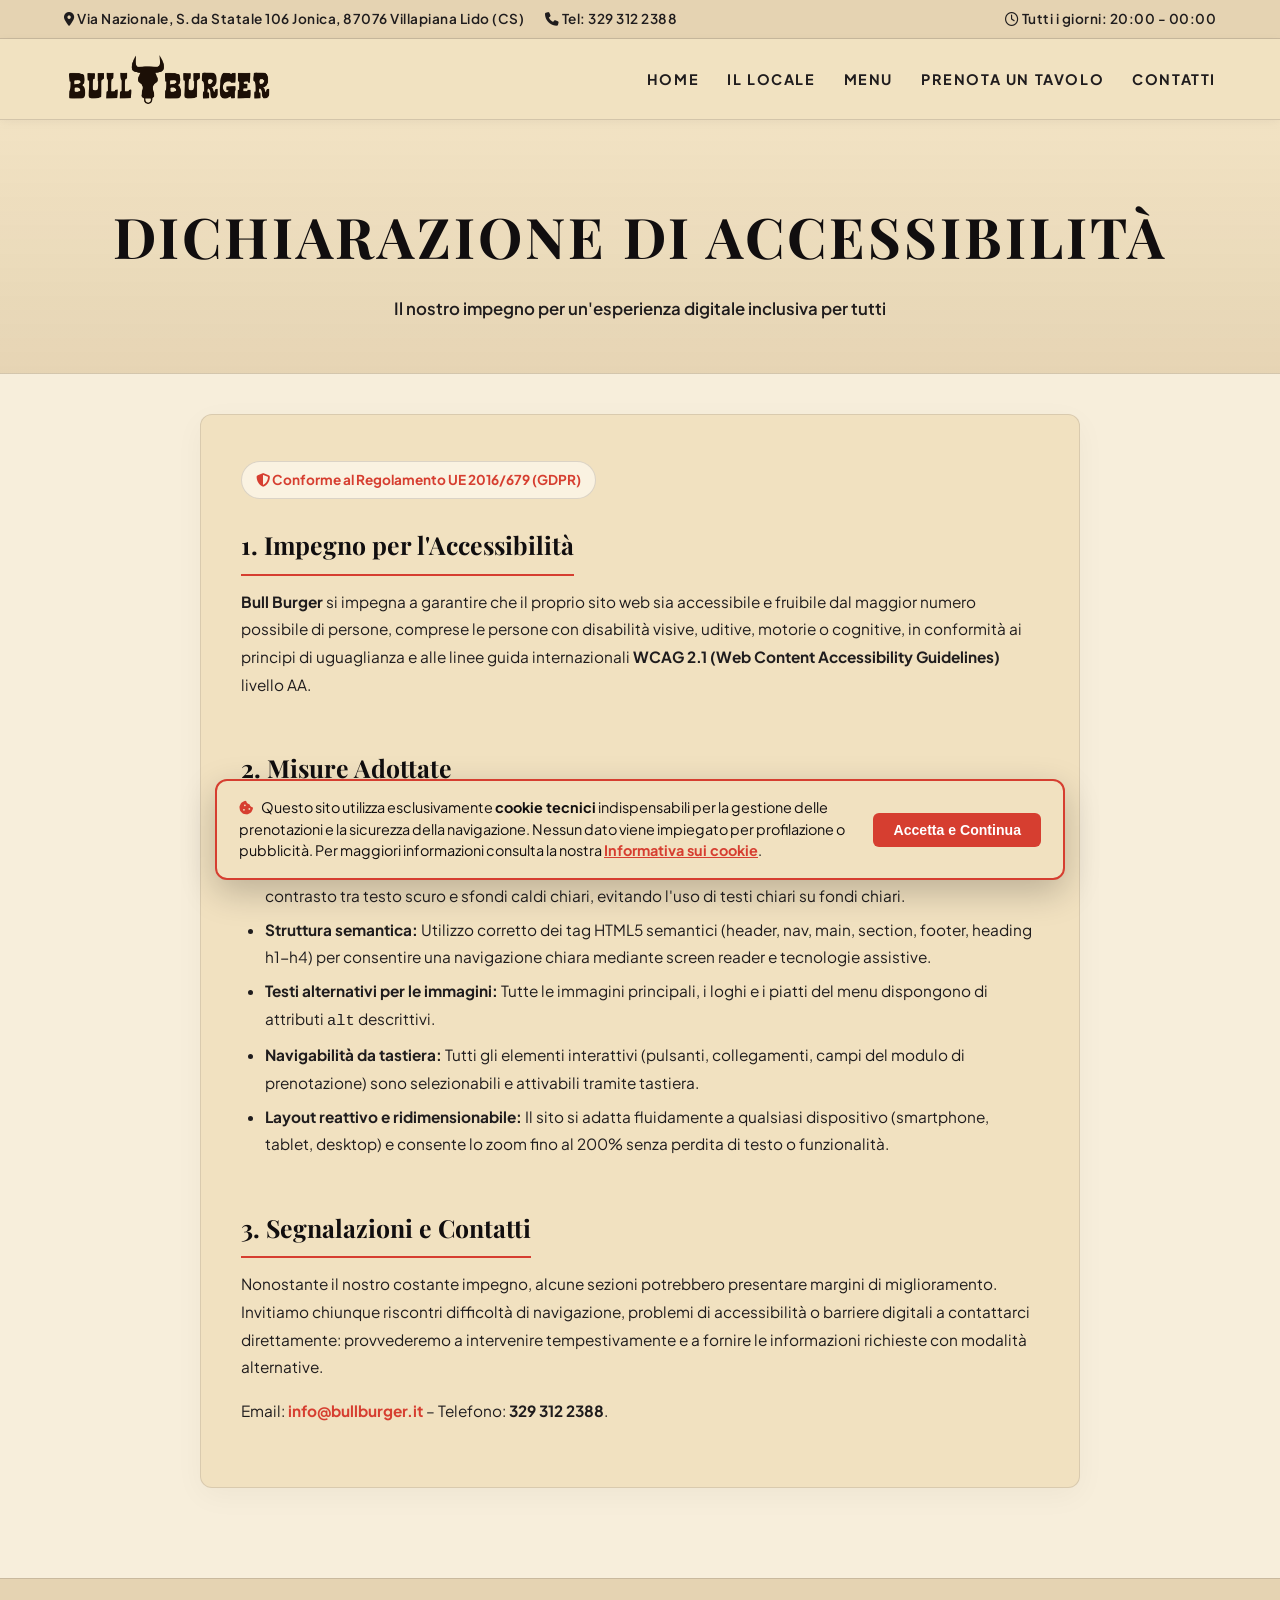
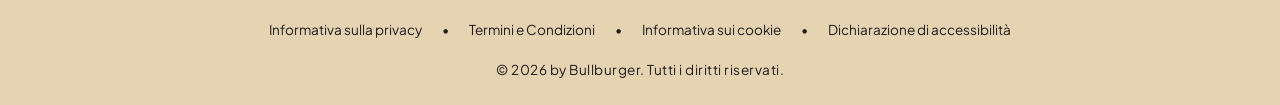
==== commit 7c9e6aea: "Ripristino completo stili CSS, protezione logo e pagine legali" ====
--- a/accessibilita.html
+++ b/accessibilita.html
@@ -132,7 +132,7 @@
   <!-- Contenuto Legale -->
   <main class="legal-container">
     <div class="legal-card">
-      <div class="legal-badge"><i class="fa-solid fa-shield-halved"></i> Conforme al Regolamento UE 2016/679 (GDPR)</div>
+      <div class="legal-badge"><i class="fa-solid fa-shield-halved"></i> Conforme al Regolamento UE 2016/679 (GDPR)</div><br>
       
 <h2>1. Impegno per l'Accessibilità</h2>
 <p><strong>Bull Burger</strong> si impegna a garantire che il proprio sito web sia accessibile e fruibile dal maggior numero possibile di persone, comprese le persone con disabilità visive, uditive, motorie o cognitive, in conformità ai principi di uguaglianza e alle linee guida internazionali <strong>WCAG 2.1 (Web Content Accessibility Guidelines)</strong> livello AA.</p>
--- a/css/styles.css
+++ b/css/styles.css
@@ -128,10 +128,11 @@
 }
 
 .navbar-logo-img {
-  height: 52px;
-  max-height: 56px;
-  width: auto;
-  object-fit: contain;
+  height: 52px !important;
+  max-height: 52px !important;
+  width: auto !important;
+  max-width: 260px !important;
+  object-fit: contain !important;
   display: block;
 }
 
@@ -448,7 +449,30 @@
 }
 
 .story-section .section-title {
-  color: #f7f5ef;
+  font-family: var(--font-serif, 'Playfair Display', Georgia, serif) !important;
+  font-size: clamp(2rem, 4.5vw, 3.2rem) !important;
+  font-weight: 700 !important;
+  letter-spacing: 3px !important;
+  text-transform: uppercase !important;
+  text-align: center !important;
+  color: #ffffff !important;
+  margin-bottom: 36px !important;
+  position: relative !important;
+  line-height: 1.25 !important;
+}
+
+.section-title::after {
+  content: '' !important;
+  display: block !important;
+  width: 60px !important;
+  height: 2px !important;
+  background-color: var(--accent-gold, #d6af5d) !important;
+  margin: 16px auto 0 !important;
+}
+
+.story-section .section-title {
+  color: #ffffff !important;
+  text-align: center !important;
 }
 
 .story-card {
@@ -463,7 +487,7 @@
 }
 
 .story-card p {
-  font-family: var(--font-sans);
+  font-family: var(--font-sans, 'Plus Jakarta Sans', sans-serif);
   font-size: 1rem;
   line-height: 1.85;
   margin-bottom: 24px;
@@ -476,21 +500,62 @@
 }
 
 .philosophy-section {
-  padding: 110px 0;
-  background-color: var(--bg-main);
+  padding: 100px 0 110px;
+  background-color: var(--bg-main, #f7eedb);
   text-align: center;
 }
 
 .philosophy-container {
-  max-width: 860px;
+  max-width: 880px;
   margin: 0 auto;
+  padding: 0 24px;
+}
+
+.philosophy-title {
+  font-family: var(--font-serif, 'Playfair Display', Georgia, serif) !important;
+  font-size: clamp(2.4rem, 5.5vw, 3.8rem) !important;
+  font-weight: 700 !important;
+  letter-spacing: 3px !important;
+  text-transform: uppercase !important;
+  color: var(--text-dark, #110e0f) !important;
+  line-height: 1.22 !important;
+  margin: 0 0 18px 0 !important;
+  text-align: center !important;
+}
+
+.philosophy-divider {
+  display: block;
+  width: 56px;
+  height: 3px;
+  background-color: var(--accent-red, #d63e30);
+  margin: 20px auto 34px;
+  border-radius: 2px;
 }
 
 .philosophy-text {
-  font-size: 1.05rem;
-  line-height: 1.9;
-  color: var(--text-muted);
-  text-align: justify;
+  font-family: var(--font-sans, 'Plus Jakarta Sans', system-ui, sans-serif) !important;
+  font-size: 1.06rem !important;
+  line-height: 1.95 !important;
+  color: var(--text-main, #1f1c1d) !important;
+  font-weight: 400 !important;
+  text-align: justify !important;
+  margin: 0 auto !important;
+  letter-spacing: 0.15px !important;
+}
+
+@media (max-width: 768px) {
+  .philosophy-section {
+    padding: 60px 0 70px;
+  }
+  .philosophy-title {
+    font-size: 2.1rem !important;
+    letter-spacing: 2px !important;
+  }
+  .philosophy-text {
+    font-size: 0.96rem !important;
+    line-height: 1.8 !important;
+    text-align: left !important;
+  }
 }
 
 .gallery-section {
@@ -1641,154 +1706,11 @@
   color: #766f73 !important;
   opacity: 1;
 }
-
-
 /* ==========================================================================
-   OTTIMIZZAZIONE MOBILE (SMARTPHONE & TABLET)
+   ANIMAZIONI LOGO ED HERO (GLOBAL)
    ========================================================================== */
 
-@media (max-width: 768px) {
-  /* Navbar compatta per non rubare spazio su mobile */
-  .nav-container {
-    height: 64px;
-  }
-  .navbar-logo-img {
-    height: 42px;
-    max-height: 46px;
-  }
-
-  /* Spaziatura generale pagine */
-  .container {
-    padding: 0 16px;
-  }
-
-  /* Menu Page: Categorie a scorrimento orizzontale touch */
-  .menu-section {
-    padding: 30px 0 60px;
-  }
-  .menu-tabs {
-    display: flex;
-    justify-content: flex-start;
-    gap: 8px;
-    overflow-x: auto;
-    flex-wrap: nowrap;
-    padding: 4px 16px 14px;
-    margin: 0 -16px 24px;
-    -webkit-overflow-scrolling: touch;
-    scrollbar-width: none;
-  }
-  .menu-tabs::-webkit-scrollbar {
-    display: none;
-  }
-  .menu-tab-btn {
-    flex-shrink: 0;
-    padding: 8px 16px;
-    font-size: 0.80rem;
-    white-space: nowrap;
-    border-radius: 20px;
-  }
-
-  .menu-category-group {
-    margin-bottom: 40px;
-  }
-  .category-title {
-    font-size: 1.45rem;
-    letter-spacing: 1px;
-    margin-bottom: 4px;
-  }
-  .category-subtitle {
-    font-size: 0.88rem;
-    color: var(--text-muted);
-    font-style: normal;
-    margin-bottom: 18px;
-    line-height: 1.4;
-  }
-
-  /* Card menu ottimizzate per mobile: disposizione verticale pulita */
-  .menu-items-grid {
-    gap: 14px;
-  }
-  .menu-card {
-    padding: 16px;
-    border-radius: 10px;
-    gap: 14px;
-    box-shadow: 0 2px 8px rgba(0, 0, 0, 0.04);
-  }
-  .menu-item-header {
-    flex-direction: column;
-    align-items: flex-start;
-    gap: 4px;
-    margin-bottom: 8px;
-  }
-  .menu-item-name {
-    font-size: 1.15rem;
-    font-weight: 800;
-    color: var(--text-dark);
-    line-height: 1.25;
-  }
-  .menu-item-price {
-    font-size: 0.92rem;
-    font-weight: 700;
-    color: var(--accent-red);
-    background: rgba(214, 62, 48, 0.08);
-    padding: 3px 8px;
-    border-radius: 4px;
-    display: inline-block;
-  }
-  .menu-item-desc {
-    font-size: 0.88rem;
-    line-height: 1.45;
-    color: var(--text-main);
-    margin-bottom: 10px;
-  }
-  .menu-tags {
-    display: flex;
-    flex-wrap: wrap;
-    gap: 5px;
-  }
-  .tag-badge {
-    font-size: 0.72rem;
-    padding: 3px 8px;
-    border-radius: 12px;
-    background: rgba(43, 39, 41, 0.08);
-    color: var(--text-dark);
-    font-weight: 600;
-  }
-
-  /* Modulo Prenotazione su Mobile */
-  .booking-section {
-    padding: 30px 0 60px;
-  }
-  .reservation-box {
-    padding: 24px 18px;
-    border-radius: 8px;
-  }
-  .booking-info-box {
-    padding: 24px 18px;
-    border-radius: 8px;
-  }
-  .form-title {
-    font-size: 1.4rem;
-  }
-  .form-subtitle {
-    font-size: 0.85rem;
-    margin-bottom: 18px;
-  }
-  .form-group {
-    margin-bottom: 14px;
-  }
-  .form-group input,
-  .form-group select {
-    height: 46px;
-    font-size: 0.90rem;
-  }
-
-  /* Sezione Hero su Mobile */
-  .hero {
-    min-height: 75vh;
-    padding: 60px 16px 40px;
-  }
-  .hero-logo-img {
+.hero-logo-img {
   max-width: 580px;
   width: 95%;
   height: auto;
@@ -1801,8 +1723,8 @@
 @keyframes logoMaterialize {
   0% {
     opacity: 0;
-    transform: scale(0.72) translateY(28px);
-    filter: blur(14px) brightness(1.7) drop-shadow(0 0 35px rgba(255, 255, 255, 0.85));
+    transform: scale(0.70) translateY(30px);
+    filter: blur(16px) brightness(1.8) drop-shadow(0 0 40px rgba(255, 255, 255, 0.9));
   }
   65% {
     opacity: 0.95;
@@ -1824,7 +1746,7 @@
   width: 100%;
   max-width: 320px;
   margin-top: 10px;
-  animation: heroButtonsFadeIn 0.9s 0.5s cubic-bezier(0.16, 1, 0.3, 1) both;
+  animation: heroButtonsFadeIn 0.9s 0.6s cubic-bezier(0.16, 1, 0.3, 1) both;
 }
 
 @keyframes heroButtonsFadeIn {
@@ -1837,17 +1759,221 @@
     transform: translateY(0);
   }
 }
-  .hero-buttons-stack {
-    max-width: 100%;
-    width: 100%;
-  }
-}
 
 .topbar-address-link {
   color: inherit;
   transition: var(--transition);
 }
+
 .topbar-address-link:hover {
   color: var(--accent-red);
   text-decoration: underline;
 }
+
+/* ==========================================================================
+   OTTIMIZZAZIONE RESPONSIVE MOBILE (SMARTPHONE E TABLET)
+   ========================================================================== */
+
+@media (max-width: 768px) {
+  .nav-container {
+    height: 64px !important;
+  }
+  .navbar-logo-img {
+    height: 42px !important;
+    max-height: 46px !important;
+  }
+
+  .container {
+    padding: 0 16px;
+  }
+
+  .menu-section {
+    padding: 24px 0 60px;
+  }
+  .menu-tabs {
+    display: flex !important;
+    justify-content: flex-start !important;
+    gap: 8px !important;
+    overflow-x: auto !important;
+    flex-wrap: nowrap !important;
+    padding: 4px 16px 14px !important;
+    margin: 0 -16px 20px !important;
+    -webkit-overflow-scrolling: touch;
+    scrollbar-width: none;
+  }
+  .menu-tabs::-webkit-scrollbar {
+    display: none;
+  }
+  .menu-tab-btn {
+    flex-shrink: 0 !important;
+    padding: 8px 16px !important;
+    font-size: 0.80rem !important;
+    white-space: nowrap !important;
+    border-radius: 20px !important;
+  }
+
+  .menu-category-group {
+    margin-bottom: 36px;
+  }
+  .category-title {
+    font-size: 1.45rem;
+    letter-spacing: 1px;
+    margin-bottom: 4px;
+  }
+  .category-subtitle {
+    font-size: 0.88rem;
+    color: var(--text-muted);
+    font-style: normal;
+    margin-bottom: 16px;
+    line-height: 1.4;
+  }
+
+  .menu-items-grid {
+    gap: 12px;
+  }
+  .menu-card {
+    padding: 16px !important;
+    border-radius: 10px !important;
+    gap: 12px !important;
+    box-shadow: 0 2px 8px rgba(0, 0, 0, 0.04);
+  }
+  .menu-item-header {
+    flex-direction: column !important;
+    align-items: flex-start !important;
+    gap: 6px !important;
+    margin-bottom: 8px !important;
+  }
+  .menu-item-name {
+    font-size: 1.15rem !important;
+    font-weight: 800 !important;
+    color: var(--text-dark) !important;
+    line-height: 1.25;
+  }
+  .menu-item-price {
+    font-size: 0.92rem !important;
+    font-weight: 700 !important;
+    color: var(--accent-red) !important;
+    background: rgba(214, 62, 48, 0.08) !important;
+    padding: 3px 8px !important;
+    border-radius: 4px !important;
+    display: inline-block !important;
+  }
+  .menu-item-desc {
+    font-size: 0.88rem !important;
+    line-height: 1.45 !important;
+    color: var(--text-main) !important;
+    margin-bottom: 10px !important;
+  }
+  .menu-tags {
+    display: flex !important;
+    flex-wrap: wrap !important;
+    gap: 5px !important;
+  }
+  .tag-badge {
+    font-size: 0.72rem !important;
+    padding: 3px 8px !important;
+    border-radius: 12px !important;
+    background: rgba(43, 39, 41, 0.08) !important;
+    color: var(--text-dark) !important;
+    font-weight: 600 !important;
+  }
+
+  .booking-section {
+    padding: 24px 0 60px;
+  }
+  .reservation-box, .booking-info-box {
+    padding: 20px 16px !important;
+    border-radius: 8px;
+  }
+  .form-title {
+    font-size: 1.35rem !important;
+  }
+  .form-subtitle {
+    font-size: 0.85rem !important;
+    margin-bottom: 16px !important;
+  }
+  .form-group {
+    margin-bottom: 12px;
+  }
+  .form-group input, .form-group select {
+    height: 44px !important;
+    font-size: 0.90rem !important;
+  }
+  .hero {
+    min-height: 75vh !important;
+    padding: 50px 16px 36px !important;
+  }
+  .hero-logo-img {
+    max-width: 320px !important;
+    width: 90% !important;
+  }
+  .hero-buttons-stack {
+    max-width: 100% !important;
+    width: 100% !important;
+  }
+}
+
+/* ==========================================================================
+   BANNER INFORMATIVO COOKIE CONFORME GDPR
+   ========================================================================== */
+
+.cookie-banner {
+  position: fixed;
+  bottom: 20px;
+  left: 50%;
+  transform: translateX(-50%);
+  max-width: 850px;
+  width: calc(100% - 40px);
+  background-color: var(--bg-card, #f1e1c0);
+  border: 2px solid var(--accent-red, #d63e30);
+  border-radius: 12px;
+  padding: 16px 22px;
+  display: flex;
+  justify-content: space-between;
+  align-items: center;
+  gap: 20px;
+  box-shadow: 0 12px 35px rgba(0, 0, 0, 0.22);
+  z-index: 9999;
+  color: var(--text-dark, #110e0f);
+  font-size: 0.90rem;
+  line-height: 1.5;
+}
+
+.cookie-banner p {
+  margin: 0;
+  color: var(--text-dark, #110e0f);
+}
+
+.cookie-banner a {
+  color: var(--accent-red, #d63e30);
+  text-decoration: underline;
+  font-weight: 700;
+}
+
+.cookie-btn {
+  background-color: var(--accent-red, #d63e30);
+  color: #fff;
+  border: none;
+  border-radius: 6px;
+  padding: 9px 20px;
+  font-weight: 700;
+  font-size: 0.88rem;
+  cursor: pointer;
+  white-space: nowrap;
+  transition: var(--transition);
+}
+
+.cookie-btn:hover {
+  background-color: #b52a1f;
+}
+
+@media (max-width: 768px) {
+  .cookie-banner {
+    flex-direction: column;
+    align-items: stretch;
+    gap: 12px;
+    bottom: 12px;
+    padding: 14px;
+    text-align: center;
+  }
+}
